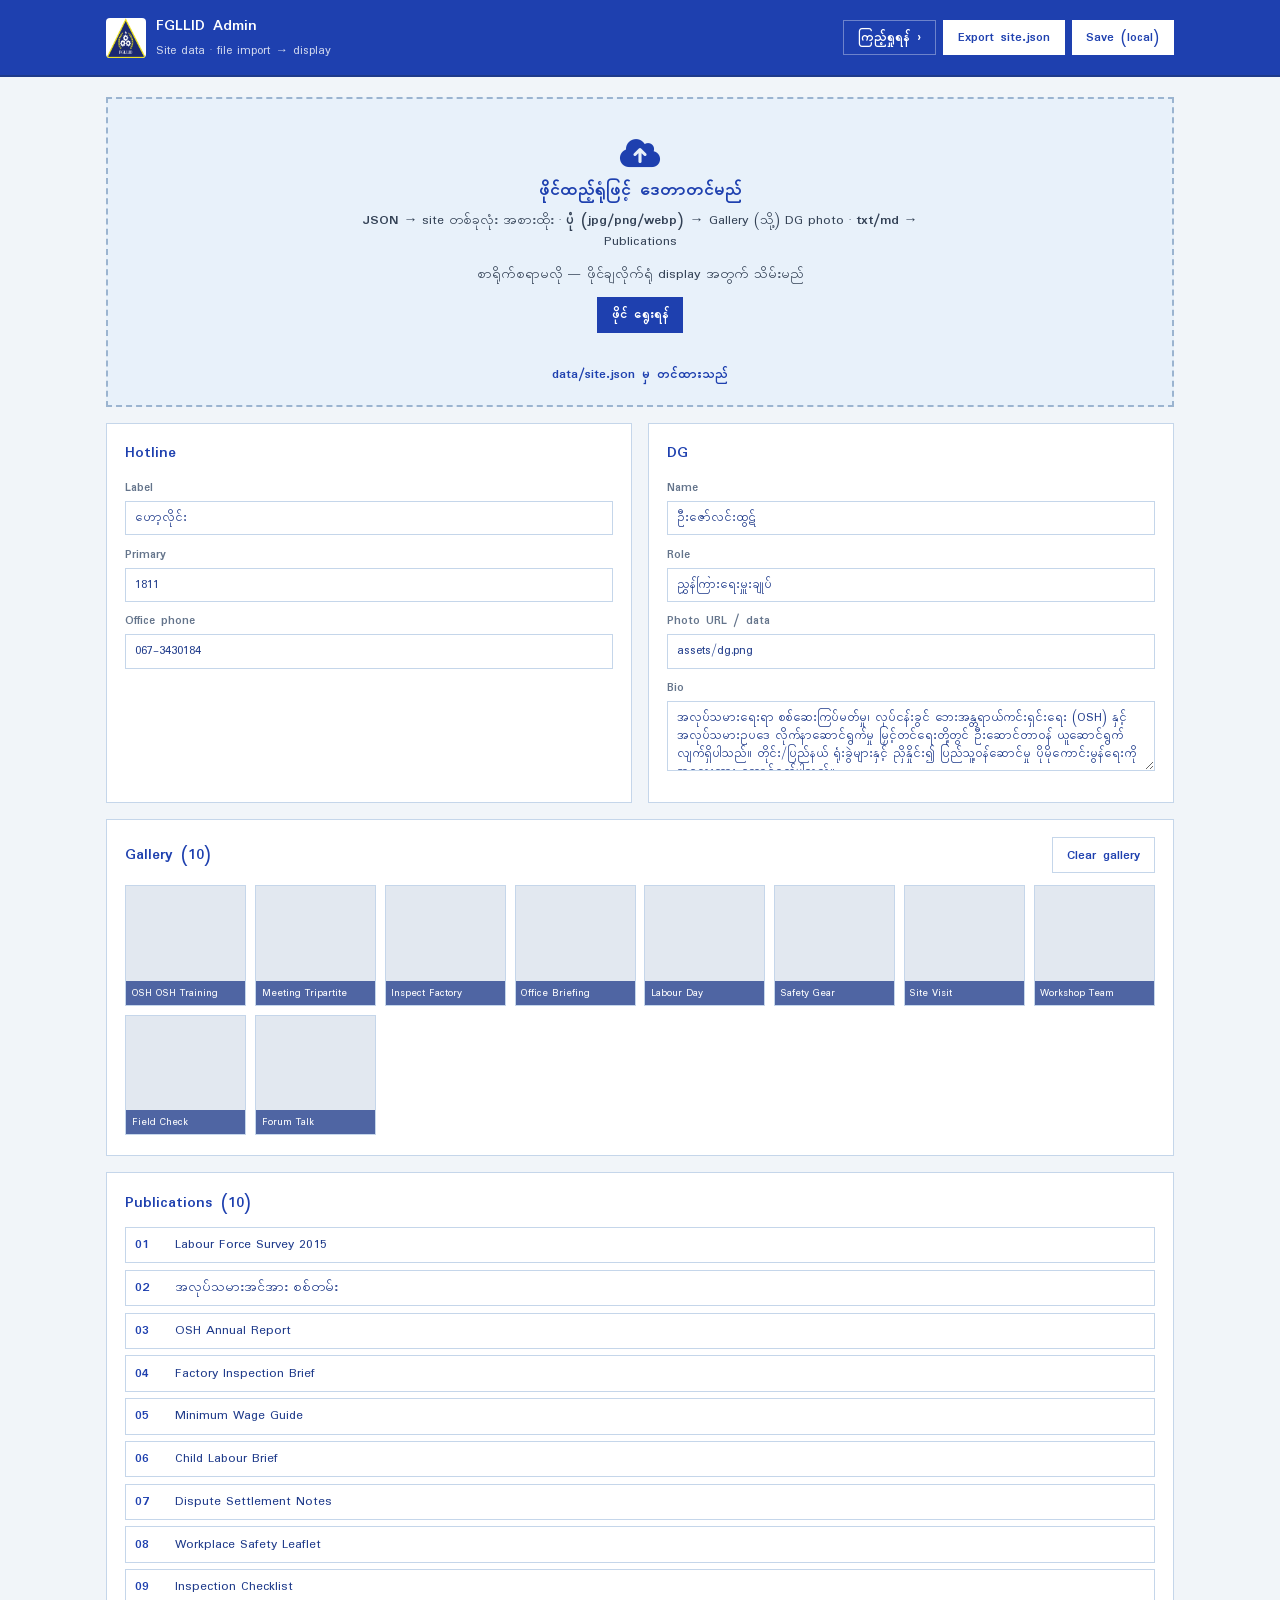
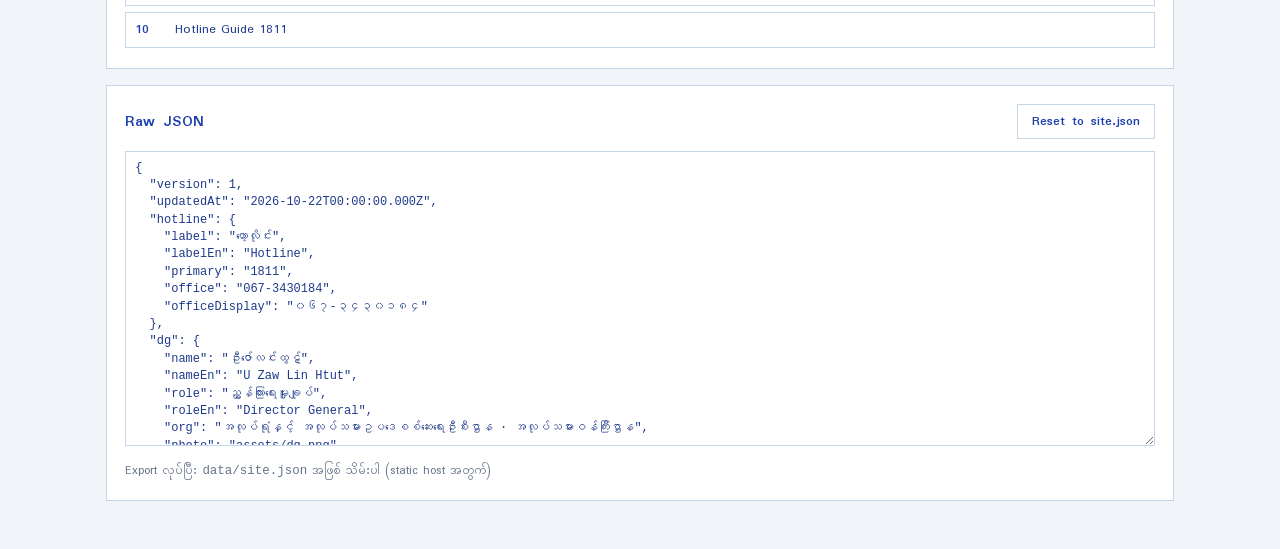
==== admin.html @ 1c31847c "a" ====
<!DOCTYPE html>
<html lang="my">
  <head>
    <meta charset="UTF-8" />
    <meta name="viewport" content="width=device-width, initial-scale=1.0" />
    <title>FGLLID Admin · Site Data</title>
    <link rel="icon" href="assets/logo.ico" type="image/x-icon" />
    <link
      href="https://fonts.googleapis.com/css2?family=Padauk:wght@400;700&family=Noto+Sans+Myanmar:wght@400;600;700&display=swap"
      rel="stylesheet"
    />
    <link
      rel="stylesheet"
      href="https://cdnjs.cloudflare.com/ajax/libs/font-awesome/6.4.0/css/all.min.css"
    />
    <link rel="stylesheet" href="admin.css" />
  </head>
  <body>
    <header class="ad-top">
      <div class="ad-top-inner">
        <div class="ad-brand">
          <img src="assets/logo.ico" alt="" width="40" height="40" />
          <div>
            <strong>FGLLID Admin</strong>
            <span>Site data · file import → display</span>
          </div>
        </div>
        <div class="ad-top-actions">
          <a class="ad-btn ad-btn-ghost" href="index.html" target="_blank" rel="noopener"
            >ကြည့်ရှုရန် ›</a
          >
          <button type="button" class="ad-btn" id="btn-export">Export site.json</button>
          <button type="button" class="ad-btn ad-btn-navy" id="btn-save">Save (local)</button>
        </div>
      </div>
    </header>

    <main class="ad-main">
      <section class="ad-card ad-drop-card" id="drop-zone">
        <div class="ad-drop-inner">
          <i class="fa-solid fa-cloud-arrow-up" aria-hidden="true"></i>
          <h2>ဖိုင်ထည့်ရုံဖြင့် ဒေတာတင်မည်</h2>
          <p>
            <strong>JSON</strong> → site တစ်ခုလုံး အစားထိုး ·
            <strong>ပုံ (jpg/png/webp)</strong> → Gallery (သို့) DG photo ·
            <strong>txt/md</strong> → Publications
          </p>
          <p class="ad-hint">စာရိုက်စရာမလို — ဖိုင်ချလိုက်ရုံ display အတွက် သိမ်းမည်</p>
          <input type="file" id="file-input" multiple accept=".json,image/*,.txt,.md,.csv" hidden />
          <button type="button" class="ad-btn ad-btn-navy" id="btn-pick">ဖိုင် ရွေးရန်</button>
        </div>
        <p class="ad-status" id="import-status" aria-live="polite"></p>
      </section>

      <section class="ad-grid-2">
        <div class="ad-card">
          <h3>Hotline</h3>
          <label>Label <input id="f-hotline-label" type="text" /></label>
          <label>Primary <input id="f-hotline-primary" type="text" /></label>
          <label>Office phone <input id="f-hotline-office" type="text" /></label>
        </div>
        <div class="ad-card">
          <h3>DG</h3>
          <label>Name <input id="f-dg-name" type="text" /></label>
          <label>Role <input id="f-dg-role" type="text" /></label>
          <label>Photo URL / data <input id="f-dg-photo" type="text" /></label>
          <label>Bio <textarea id="f-dg-bio" rows="3"></textarea></label>
          <div class="ad-photo-preview" id="dg-preview"></div>
        </div>
      </section>

      <section class="ad-card">
        <div class="ad-card-head">
          <h3>Gallery <span id="gallery-count"></span></h3>
          <button type="button" class="ad-btn ad-btn-ghost" id="btn-clear-gallery">Clear gallery</button>
        </div>
        <div class="ad-thumbs" id="gallery-thumbs"></div>
      </section>

      <section class="ad-card">
        <div class="ad-card-head">
          <h3>Publications <span id="pubs-count"></span></h3>
        </div>
        <div class="ad-list" id="pubs-list-admin"></div>
      </section>

      <section class="ad-card">
        <div class="ad-card-head">
          <h3>Raw JSON</h3>
          <button type="button" class="ad-btn ad-btn-ghost" id="btn-reset">Reset to site.json</button>
        </div>
        <textarea id="raw-json" rows="16" spellcheck="false"></textarea>
        <p class="ad-hint">Export လုပ်ပြီး <code>data/site.json</code> အဖြစ် သိမ်းပါ (static host အတွက်)</p>
      </section>
    </main>

    <script src="js/site-data.js"></script>
    <script src="admin.js"></script>
  </body>
</html>
---- admin.css ----
:root {
  --navy: #1e40af;
  --deep: #1e3a8a;
  --pale: #e8f1fa;
  --line: #c5d6ea;
  --muted: #64748b;
}
* { box-sizing: border-box; }
body {
  margin: 0;
  font-family: Padauk, "Noto Sans Myanmar", sans-serif;
  background: #f1f5f9;
  color: var(--deep);
  min-height: 100vh;
}
.ad-top {
  background: var(--navy);
  color: #fff;
  position: sticky;
  top: 0;
  z-index: 20;
  border-bottom: 2px solid var(--deep);
}
.ad-top-inner {
  max-width: 1100px;
  margin: 0 auto;
  padding: 0.85rem 1rem;
  display: flex;
  flex-wrap: wrap;
  gap: 0.75rem;
  align-items: center;
  justify-content: space-between;
}
.ad-brand {
  display: flex;
  align-items: center;
  gap: 0.65rem;
}
.ad-brand img {
  width: 40px;
  height: 40px;
  object-fit: contain;
  background: #fff;
  border-radius: 4px;
}
.ad-brand strong { display: block; font-size: 1rem; }
.ad-brand span { font-size: 0.78rem; opacity: 0.8; }
.ad-top-actions { display: flex; flex-wrap: wrap; gap: 0.45rem; }

.ad-btn {
  border: 1px solid transparent;
  background: #fff;
  color: var(--navy);
  font: inherit;
  font-weight: 700;
  font-size: 0.82rem;
  padding: 0.45rem 0.85rem;
  cursor: pointer;
  text-decoration: none;
  display: inline-flex;
  align-items: center;
}
.ad-btn-navy { background: #fff; color: var(--navy); }
.ad-btn-ghost {
  background: transparent;
  color: #fff;
  border-color: rgba(255, 255, 255, 0.35);
}
.ad-top .ad-btn-navy { background: #fff; }
.ad-main .ad-btn-navy {
  background: var(--navy);
  color: #fff;
}
.ad-main .ad-btn-ghost {
  color: var(--navy);
  border-color: var(--line);
  background: #fff;
}
.ad-btn:hover { filter: brightness(0.97); }

.ad-main {
  max-width: 1100px;
  margin: 0 auto;
  padding: 1.25rem 1rem 3rem;
  display: grid;
  gap: 1rem;
}
.ad-card {
  background: #fff;
  border: 1px solid var(--line);
  padding: 1.1rem 1.15rem 1.25rem;
}
.ad-card h3 {
  margin: 0 0 0.85rem;
  font-size: 1rem;
  color: var(--navy);
}
.ad-card-head {
  display: flex;
  align-items: center;
  justify-content: space-between;
  gap: 0.5rem;
  margin-bottom: 0.75rem;
}
.ad-card-head h3 { margin: 0; }
.ad-card label {
  display: grid;
  gap: 0.25rem;
  font-size: 0.78rem;
  font-weight: 700;
  color: var(--muted);
  margin-bottom: 0.65rem;
}
.ad-card input,
.ad-card textarea {
  width: 100%;
  font: inherit;
  font-weight: 400;
  color: var(--deep);
  border: 1px solid var(--line);
  padding: 0.45rem 0.55rem;
  background: #fff;
}
.ad-card textarea { resize: vertical; }
#raw-json {
  width: 100%;
  font-family: ui-monospace, Consolas, monospace;
  font-size: 0.75rem;
  line-height: 1.45;
  min-height: 280px;
}

.ad-grid-2 {
  display: grid;
  grid-template-columns: 1fr 1fr;
  gap: 1rem;
}
@media (max-width: 800px) {
  .ad-grid-2 { grid-template-columns: 1fr; }
}

.ad-drop-card {
  background: var(--pale);
  border-style: dashed;
  border-width: 2px;
  border-color: #9bb4d0;
}
.ad-drop-card.is-drag {
  border-color: var(--navy);
  background: #dce8f5;
}
.ad-drop-inner {
  text-align: center;
  padding: 1.25rem 0.5rem;
}
.ad-drop-inner i {
  font-size: 2rem;
  color: var(--navy);
  margin-bottom: 0.5rem;
}
.ad-drop-inner h2 {
  margin: 0 0 0.4rem;
  font-size: 1.15rem;
  color: var(--navy);
}
.ad-drop-inner p {
  margin: 0.25rem auto 0.75rem;
  max-width: 36rem;
  font-size: 0.88rem;
  color: #334155;
}
.ad-hint {
  margin: 0.5rem 0 0;
  font-size: 0.78rem;
  color: var(--muted);
}
.ad-status {
  margin: 0.75rem 0 0;
  font-size: 0.85rem;
  font-weight: 700;
  color: var(--navy);
  text-align: center;
  min-height: 1.2em;
}

.ad-thumbs {
  display: grid;
  grid-template-columns: repeat(auto-fill, minmax(110px, 1fr));
  gap: 0.55rem;
}
.ad-thumb {
  position: relative;
  aspect-ratio: 1;
  background: #e2e8f0 center/cover no-repeat;
  border: 1px solid var(--line);
}
.ad-thumb span {
  position: absolute;
  left: 0;
  right: 0;
  bottom: 0;
  padding: 0.25rem 0.35rem;
  font-size: 0.68rem;
  background: rgba(30, 58, 138, 0.75);
  color: #fff;
  white-space: nowrap;
  overflow: hidden;
  text-overflow: ellipsis;
}
.ad-list {
  display: grid;
  gap: 0.4rem;
}
.ad-list-item {
  display: flex;
  gap: 0.5rem;
  align-items: baseline;
  padding: 0.45rem 0.55rem;
  border: 1px solid var(--line);
  font-size: 0.85rem;
}
.ad-list-item strong {
  color: var(--navy);
  min-width: 2rem;
}
.ad-photo-preview {
  margin-top: 0.35rem;
  width: 96px;
  aspect-ratio: 3/3.6;
  background: #e2e8f0 center/cover no-repeat;
  border: 1px solid var(--line);
}
.ad-photo-preview:empty { display: none; }
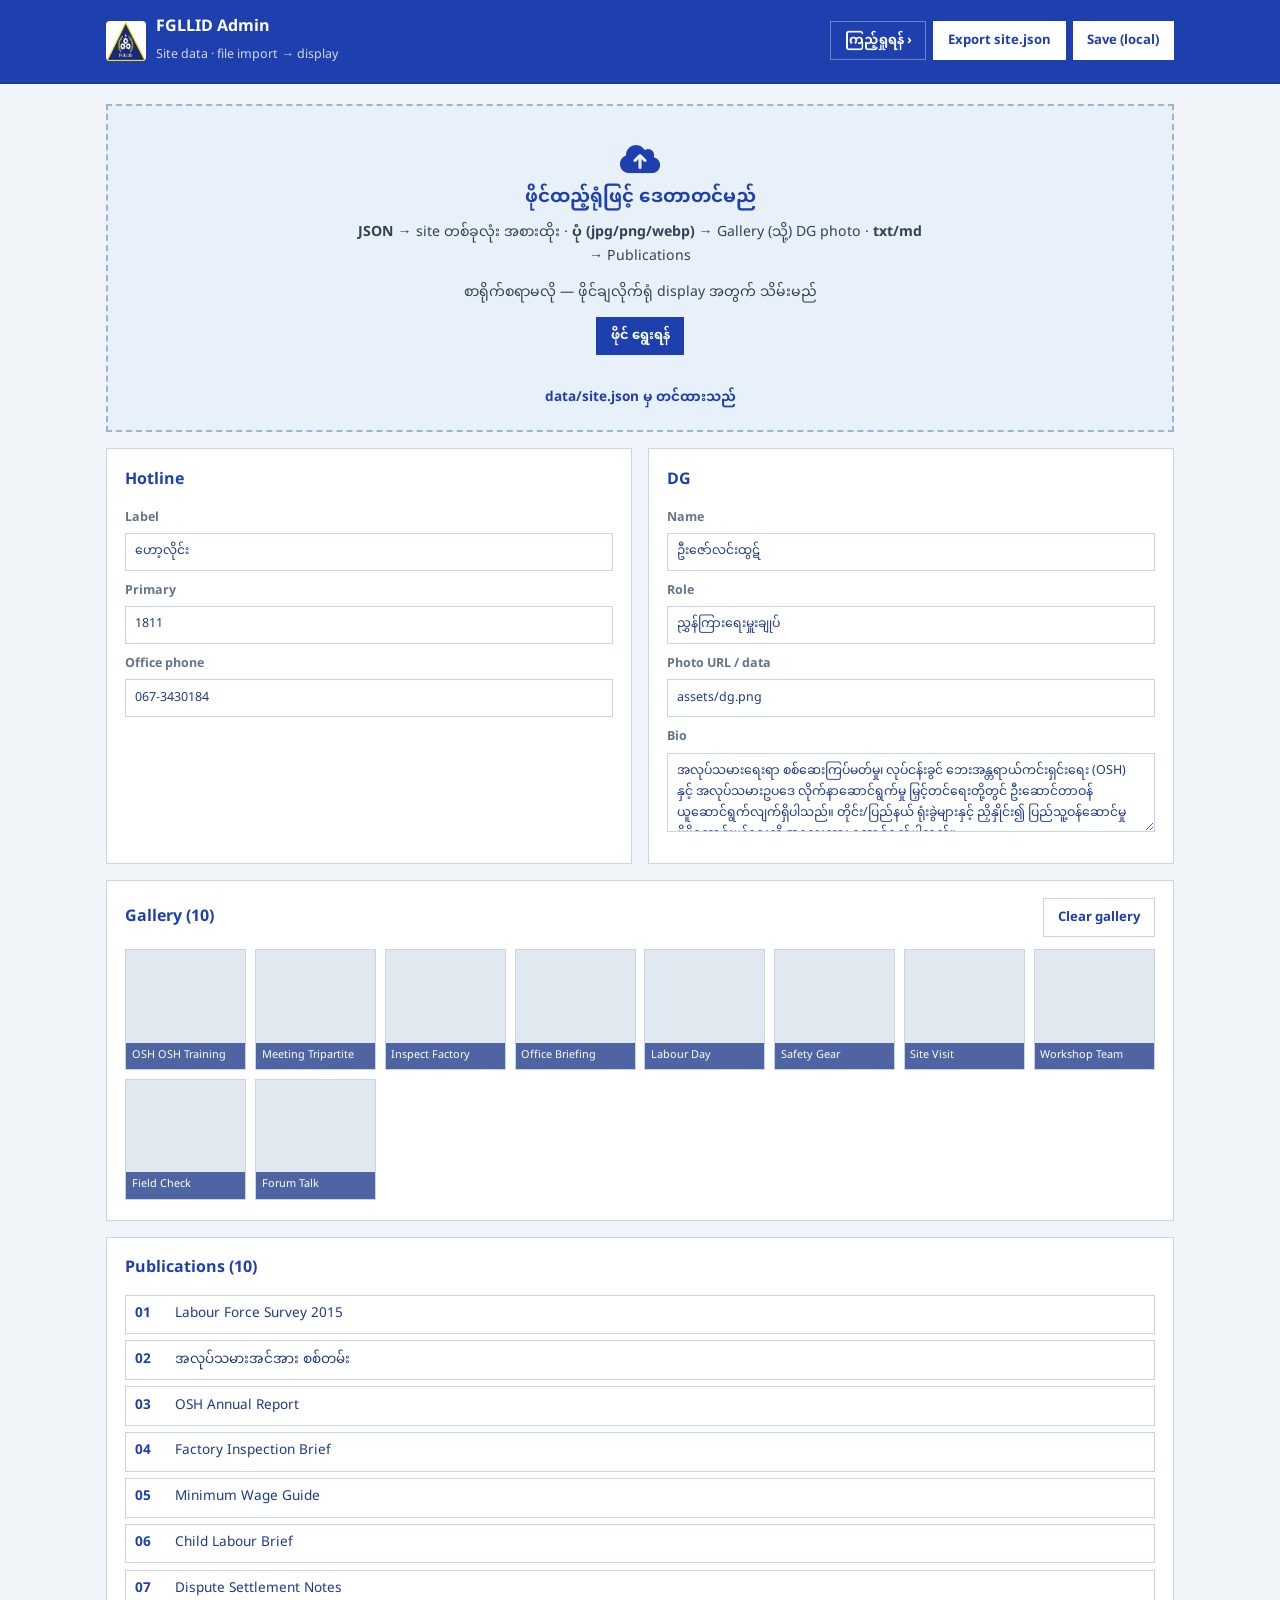
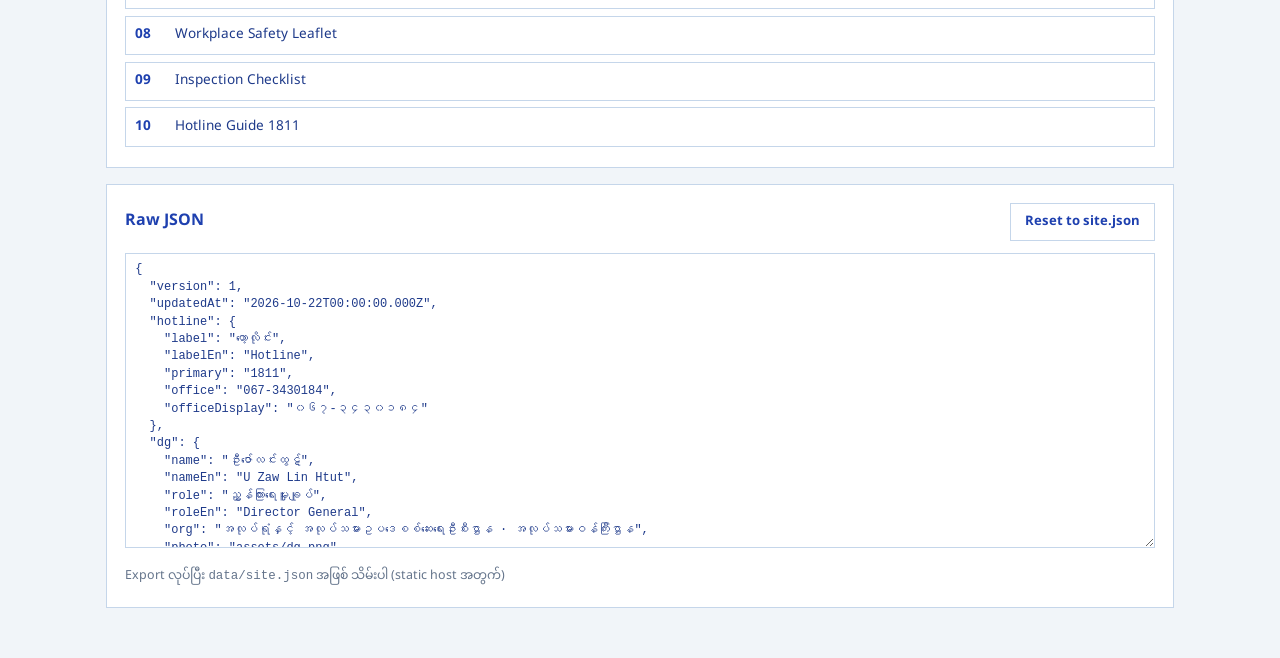
==== commit 4d424a26: "a" ====
--- a/admin.html
+++ b/admin.html
@@ -6,7 +6,7 @@
     <title>FGLLID Admin · Site Data</title>
     <link rel="icon" href="assets/logo.ico" type="image/x-icon" />
     <link
-      href="https://fonts.googleapis.com/css2?family=Padauk:wght@400;700&family=Noto+Sans+Myanmar:wght@400;600;700&display=swap"
+      href="https://fonts.googleapis.com/css2?family=Noto+Sans+Myanmar:wght@400;500;600;700&family=Noto+Serif+Myanmar:wght@400;600;700&display=swap"
       rel="stylesheet"
     />
     <link
--- a/admin.css
+++ b/admin.css
@@ -8,7 +8,8 @@
 * { box-sizing: border-box; }
 body {
   margin: 0;
-  font-family: Padauk, "Noto Sans Myanmar", sans-serif;
+  font-family: "Noto Sans Myanmar", "Noto Serif Myanmar", Padauk, sans-serif;
+  line-height: 1.7;
   background: #f1f5f9;
   color: var(--deep);
   min-height: 100vh;
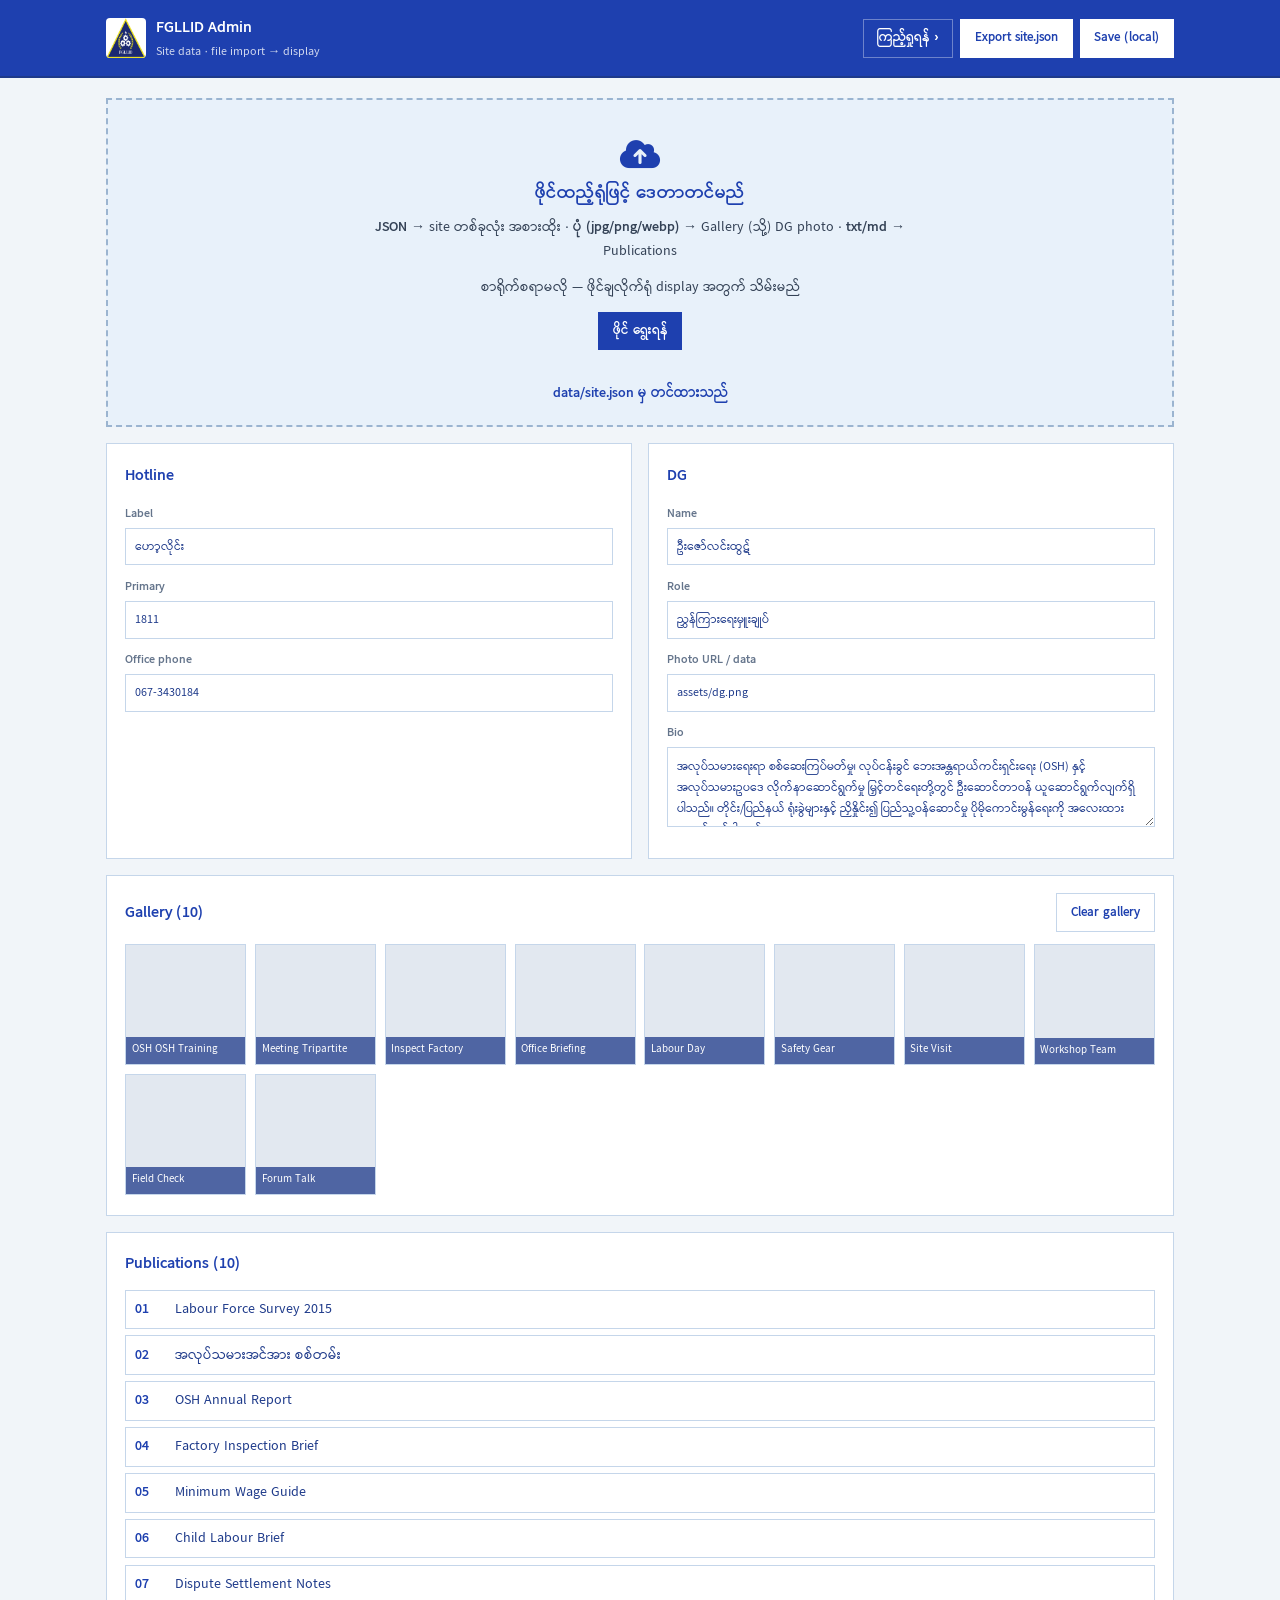
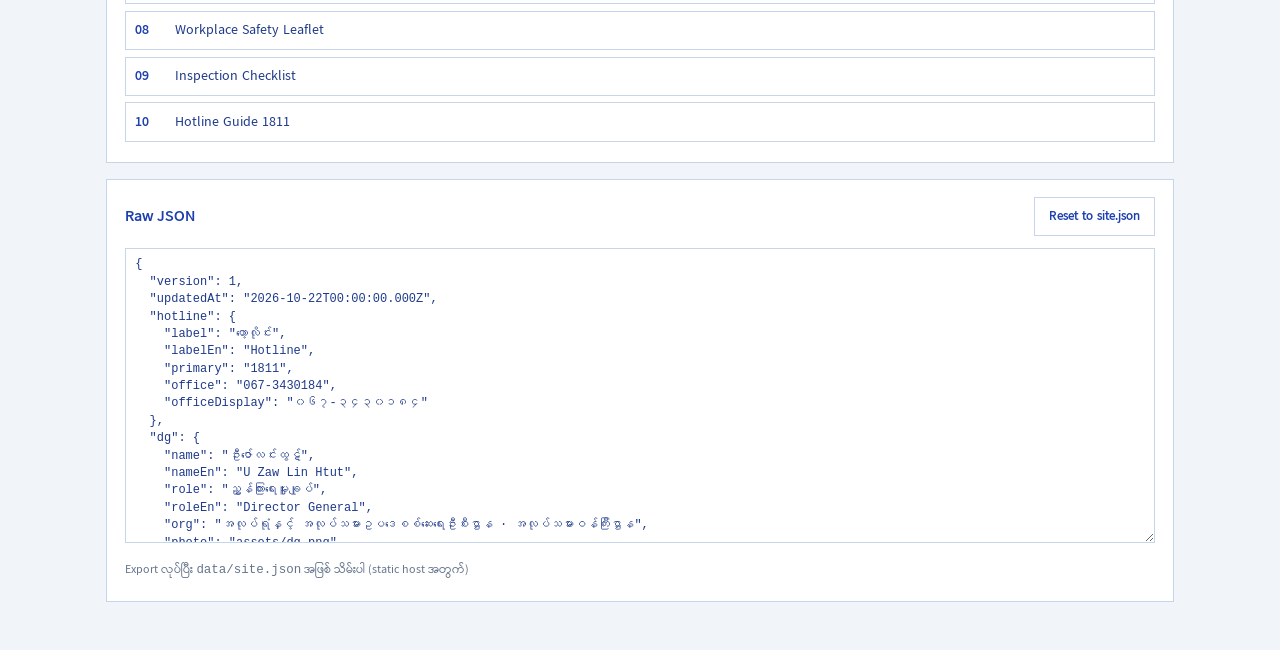
==== commit 0f9edc2c: "a" ====
--- a/admin.html
+++ b/admin.html
@@ -6,7 +6,7 @@
     <title>FGLLID Admin · Site Data</title>
     <link rel="icon" href="assets/logo.ico" type="image/x-icon" />
     <link
-      href="https://fonts.googleapis.com/css2?family=Noto+Sans+Myanmar:wght@400;500;600;700&family=Noto+Serif+Myanmar:wght@400;600;700&display=swap"
+      href="https://fonts.googleapis.com/css2?family=Inter:wght@400;600;700&display=swap"
       rel="stylesheet"
     />
     <link
--- a/admin.css
+++ b/admin.css
@@ -5,10 +5,27 @@
   --line: #c5d6ea;
   --muted: #64748b;
 }
+@font-face {
+  font-family: "Pyidaungsu";
+  src: local("Pyidaungsu"), local("Pyidaungsu Regular"),
+    url("assets/fonts/Pyidaungsu-Regular.ttf") format("truetype");
+  font-weight: 400;
+  font-style: normal;
+  font-display: swap;
+}
+@font-face {
+  font-family: "Pyidaungsu";
+  src: local("Pyidaungsu Bold"),
+    url("assets/fonts/Pyidaungsu-Bold.ttf") format("truetype");
+  font-weight: 700;
+  font-style: normal;
+  font-display: swap;
+}
 * { box-sizing: border-box; }
 body {
   margin: 0;
-  font-family: "Noto Sans Myanmar", "Noto Serif Myanmar", Padauk, sans-serif;
+  font-family: "Pyidaungsu", Padauk, "Noto Sans Myanmar", sans-serif;
+  font-size: 13px;
   line-height: 1.7;
   background: #f1f5f9;
   color: var(--deep);
